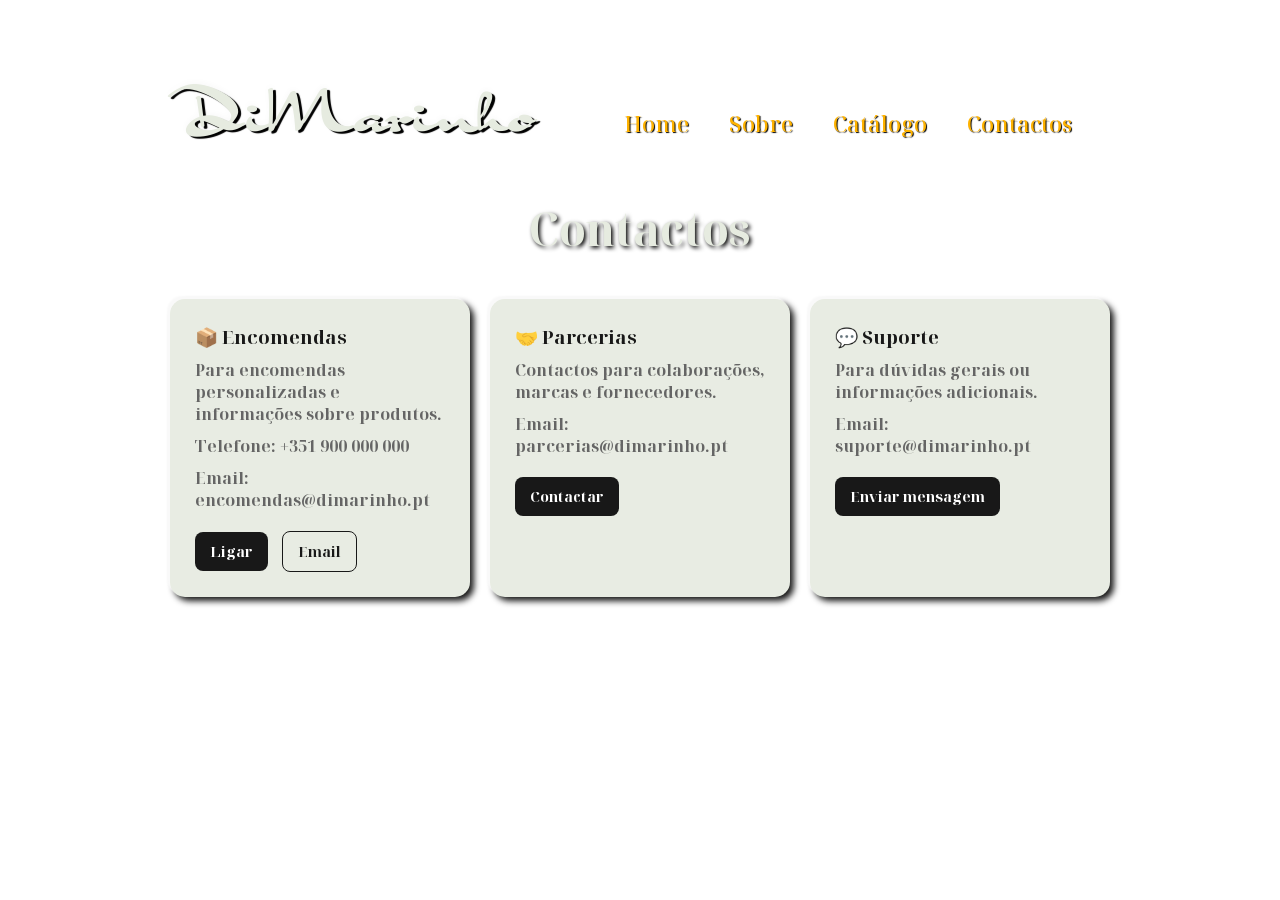
==== contactos.html @ 785795cd "Add files via upload" ====
<!DOCTYPE html>
<html lang="en">
<head>
  <meta charset="UTF-8">
  <meta name="viewport" content="width=device-width, initial-scale=1.0">
  <link rel="stylesheet" href="Style/style.css">
  <title>DiMarinho/Contactos</title>
</head>
<body>
  <div class="container">
    <header>
      <nav>
        <div class="logo">
          <h1>DiMarinho</h1>
        </div>
          <ul class="nav-links">
            <li><a href="index.html">Home</a></li>
            <li><a href="sobre.html">Sobre</a></li>
            <li><a href="catalogo.html">Catálogo</a></li>
            <li><a href="contactos.html">Contactos</a></li>
          </ul>
      </nav>
    </header>

    <main>
      <section class="contact-section">
        <h2>Contactos</h2>

        <div class="contact-cards">

          <!-- Cartão 1 -->
          <div class="card">
            <h3>📦 Encomendas</h3>
            <p>Para encomendas personalizadas e informações sobre produtos.</p>
            <p><strong>Telefone:</strong> +351 900 000 000</p>
            <p><strong>Email:</strong> encomendas@dimarinho.pt</p>
            <a href="tel:+351900000000" class="btn">Ligar</a>
            <a href="mailto:encomendas@dimarinho.pt" class="btn secondary">Email</a>
          </div>

          <!-- Cartão 2 -->
          <div class="card">
            <h3>🤝 Parcerias</h3>
            <p>Contactos para colaborações, marcas e fornecedores.</p>
            <p><strong>Email:</strong> parcerias@dimarinho.pt</p>
            <a href="mailto:parcerias@dimarinho.pt" class="btn">Contactar</a>
          </div>

          <!-- Cartão 3 -->
          <div class="card">
            <h3>💬 Suporte</h3>
            <p>Para dúvidas gerais ou informações adicionais.</p>
            <p><strong>Email:</strong> suporte@dimarinho.pt</p>
            <a href="mailto:suporte@dimarinho.pt" class="btn">Enviar mensagem</a>
          </div>

        </div>
      </section>
    </main>
  </div>
</body>
</html>
---- Style/style.css ----
@charset "UTF-8";

@import url('https://fonts.googleapis.com/css2?family=Dr+Sugiyama&display=swap');
@import url('https://fonts.googleapis.com/css2?family=Noto+Serif+Display:ital,wght@0,100..900;1,100..900&display=swap');

* {
  margin: 0;
  padding: 0;
  box-sizing: border-box;
}

:root {
  --cor-texto: #000;
  --cor-base: #f9f9f9;
  --cor-base2: #FBF5F3;
  --cor-base3: #E6EBE0;
  
  --cor1: #14213d;
  --cor2: #ffb300;

}

body{
  background-image: url(../Images/Backgrounds/pexels-blue-sand.jpg);
  background-size: cover;
  font-family: "Noto Serif Display", serif;
  font-size: 1rem;
  font-weight: bold;
}

.container {
  width: min(80%, 1200px);
  margin: 0 auto;
  padding-top: 2.8rem;
}

nav {
  width: 100%;
  margin-bottom: 1rem;

  display: flex;
  align-items: center;
  justify-content: space-around; 
}

.logo h1 {
  font-family: "Dr Sugiyama", 'Courier New', Courier, monospace;
    font-size: 5.9rem;
    font-weight: 500;
    transform: scaleY(0.6);

    margin-left: 0.5rem;
    text-shadow: 3px 3px 1px black, 0 -4px 8px var(--cor-base);
    color: var(--cor-base3);
}

.nav-links {
  list-style: none;
  display: flex;
  gap: 2.5rem;
  align-items: center;
  margin-top: 1.3rem;
  margin-right: 2.2rem;
}

.nav-links li a {
  position: relative;
  font-size: 1.4rem;
  font-weight: 500;
  text-shadow: 1px 1px 1px black;
  text-decoration: none;
  color: var(--cor2);
  transition: 0.3s;
}

.nav-links li a:hover {
  color:#ffd500;
  text-shadow: 0 0 10px #ffd500;
}

.nav-links li a::after {
  content: "";
  position: absolute;
  left: 0;
  bottom: -4px;

  width: 0%;
  height: 2px;
  background: #ffd500;

  transition: width 0.3s ease;
}

.nav-links li a:hover::after {
  width: 100%;
}

.bags {
  position: relative;
  display: grid;
  grid-template-columns: repeat(5, minmax(0, 1fr));
  margin-top: 25px;
  gap: 12px;
  max-inline-size: 62.5rem;
  margin-inline: auto;
  color: var(--cor-texto);
}

.bags-info {
  display: flex;
  align-items: center;
  justify-content: center;
  text-align: center;
  padding: 2.25rem;
  background-color: var(--cor-base3);
  outline: 1px dashed;
  outline-offset: -1.5rem;
  grid-area: 1 / 1 / 3 / 3;
  border-radius: 8px;
  opacity: 0.9;
  box-shadow: -3px -3px 2px var(--cor-base), 4px 4px 6px black;
}

.bags-info h2 {
  font-size: 2rem;
  text-shadow: 1px 1px 2px #000;
}

.bag-member h2 {
  text-shadow: 1px 1px 1px black;
}

.bag-member img {
  display: block;
  inline-size: 100%;
  block-size: 100%;
  aspect-ratio: 1;
  object-fit: cover;
  border-radius: 8px;
  box-shadow: -2px -2px 2px rgba(255, 255, 255, 0.763), 4px 4px 6px black;
}

.bag-member a {
  display: block;
  outline: none;
  position: relative;
}

.bag-member a::after{
  position: absolute;
  inset: 0;
  content: '';
  background-color: var(--cor1);
  visibility: hidden;
}

.bag-member a:hover::after,
.bag-member a:focus-visible::after {
  opacity: 0.2;
  visibility: visible;
}

.bag-details {
  grid-column: 1 / 3;
  position: absolute;
  inset: 1.5rem;
  display: flex;
  flex-flow: column;
  align-items: center;
  justify-content: center;
  opacity: 0;
  visibility: hidden;
}

.bag-member:has(a:hover) .bag-details,
.bag-member:has(a:focus-visible) .bag-details {
  opacity: 1;
  visibility: visible;
}

.bags-info-content {
  opacity: 1;
  visibility: visible;
}

.bags:has(a:hover) .bags-info-content,
.bags:has(a:focus-visible) .bags-info-content {
  opacity: 0;
  visibility: hidden;
}

.bags-info-content,
.bags-member a::after,
.bag-details {
  transition: 0.4s ease-in-out;
  transition-property: opacity, visibility;
}

/*A página Sobre começa aqui*/

.sobre {
 /* espaço para o background respirar */
  display: flex;
  justify-content: center;
}

.sobre-container {
  width: min(80%, 1200px);
  background-color: var(--cor-base3); /* leve transparência */
  padding: 40px;
  margin: 0 auto;
  margin-top: 40px;
  margin-bottom: 80px;
  border-radius: 16px; /* bordas suaves */
  opacity: 0.9;
  box-shadow: -3px -3px 2px var(--cor-base), 4px 4px 6px black;/* profundidade */
  backdrop-filter: blur(5px); /* efeito glass (opcional) */

}

.sobre-container h2 {
  margin-bottom: 20px;
  font-size: 2rem;
}

.sobre-container p {
  margin-bottom: 15px;
  line-height: 1.6;
}

.sobre-container h2::after {
  content: "";
  display: block;
  width: 158px;
  height: 3px;
  background: black;
  margin-top: 10px;
}

/*A página de catálogo começa aqui*/

/* GRID RESPONSIVO */
.catalog {
  display: grid;
  gap: 1.5rem;
  padding: 2rem;
  grid-template-columns: repeat(auto-fit, minmax(300px, 1fr));
}

/* CARTÃO */
.prod {
  background: var(--cor-base3);
  border-radius: 12px;
  overflow: hidden;
  box-shadow: -2px -2px 2px rgba(255, 255, 255, 0.763), 4px 4px 6px black;
  transition: transform 0.3s, box-shadow 0.3s;
}

.prod:hover {
  transform: translateY(-5px);
  box-shadow: -2px -2px 2px rgba(255, 255, 255, 0.763), 6px 6px 10px black;
}

/* IMAGEM */
.prod img {
  width: 100%;
  height: 250px;
  object-fit: cover;
  display: block;
}

/* CONTEÚDO DO CARTÃO */
.prod-content {
  padding: 1rem;
}

.prod-content h3 {
  margin: 0 0 0.5rem;
  font-size: 1.2rem;
  color: #222;
}

.prod-content p {
  margin: 0;
  color: #555;
  font-size: 0.95rem;
}

/* RESPONSIVO PARA TELAS PEQUENAS */
@media (max-width: 600px) {
  .prod img {
    height: 200px;
  }
}


/*A página de contactos começa aqui*/

.contact-section {
  padding: 0px 20px;
  text-align: center;
}

.contact-section h2 {
  color: var(--cor-base3);
  font-size: 2rem;
  margin-bottom: 40px;
}

/* Container dos cartões */
.contact-cards {
  display: flex;
  gap: 20px;
  justify-content: center;
  flex-wrap: wrap;
}

/* Cartão */
.card {
  background: var(--cor-base3);
  padding: 25px;
  border-radius: 15px;
  width: 300px;
  text-align: left;
  opacity: 0.9;
  box-shadow: -3px -3px 2px var(--cor-base), 4px 4px 6px black;
  transition: transform 0.3s ease, box-shadow 0.3s ease;
}

/* Hover elegante */
.card:hover {
  transform: translateY(-5px);
  box-shadow: -3px -3px 2px var(--cor-base), 6px 6px 10px black;
}

.contact-section h2 {
  font-size: 2.8rem;
  text-shadow: 2px 2px 4px black;
  color: var(--cor-base3)
}

.card h3 {
  margin-bottom: 10px;
}

.card p {
  margin-bottom: 10px;
  color: #555;
}

/* Botões */
.btn {
  display: inline-block;
  margin-top: 10px;
  margin-right: 10px;
  padding: 10px 15px;
  background: #000;
  color: #fff;
  text-decoration: none;
  border-radius: 8px;
  font-size: 0.9rem;
  transition: background 0.3s ease;
}

.btn:hover {
  background: #333;
}

/* Botão secundário */
.btn.secondary {
  background: transparent;
  color: #000;
  border: 1px solid #000;
}

.btn.secondary:hover {
  background: #000;
  color: #fff;
}

/* Responsividade */
@media (max-width: 768px) {
  .contact-cards {
    flex-direction: column;
    align-items: center;
  }
}


@media (width < 720px) {

    nav {
    text-align: center;
    flex-direction: column;
    gap: 1rem;
  }

  .logo h1 {
    font-size: 3.8rem; /* reduz o tamanho */
    text-align: center;
  }

  .nav-links {
    text-align: center;
    flex-direction: row;
    flex-wrap: wrap;
    justify-content: center;
    gap: 1.2rem;
  }

  .nav-links li a {
    font-size: 1.2rem;
  }

  .bags {
    width: 80%;
    margin: 0 auto;
    grid-template-columns: repeat(3, minmax(0, 1fr));
  }

  .bags-info {
    grid-area: 1 / 1 / 2 / -1;
    padding-block: 3.5rem;
  }

  .bag-details {
    grid-area: 1 / 1 /2 / -1;
  }
}
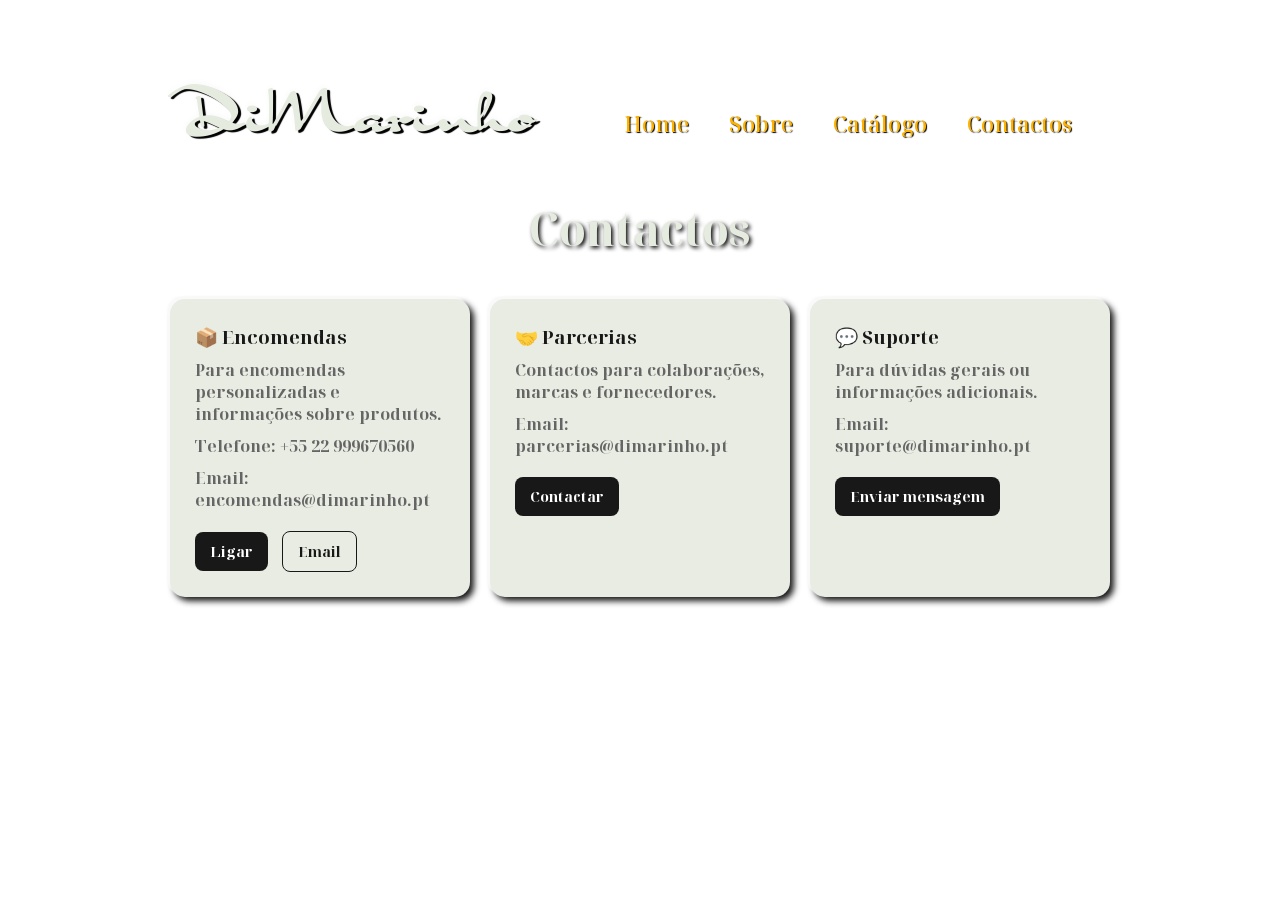
==== commit f8aee616: "Update contact phone number and link" ====
--- a/contactos.html
+++ b/contactos.html
@@ -32,9 +32,9 @@
           <div class="card">
             <h3>📦 Encomendas</h3>
             <p>Para encomendas personalizadas e informações sobre produtos.</p>
-            <p><strong>Telefone:</strong> +351 900 000 000</p>
+            <p><strong>Telefone:</strong> +55 22 999670560</p>
             <p><strong>Email:</strong> encomendas@dimarinho.pt</p>
-            <a href="tel:+351900000000" class="btn">Ligar</a>
+            <a href="tel:+5522999670560" class="btn">Ligar</a>
             <a href="mailto:encomendas@dimarinho.pt" class="btn secondary">Email</a>
           </div>
 
@@ -59,4 +59,4 @@
     </main>
   </div>
 </body>
-</html>+</html>
